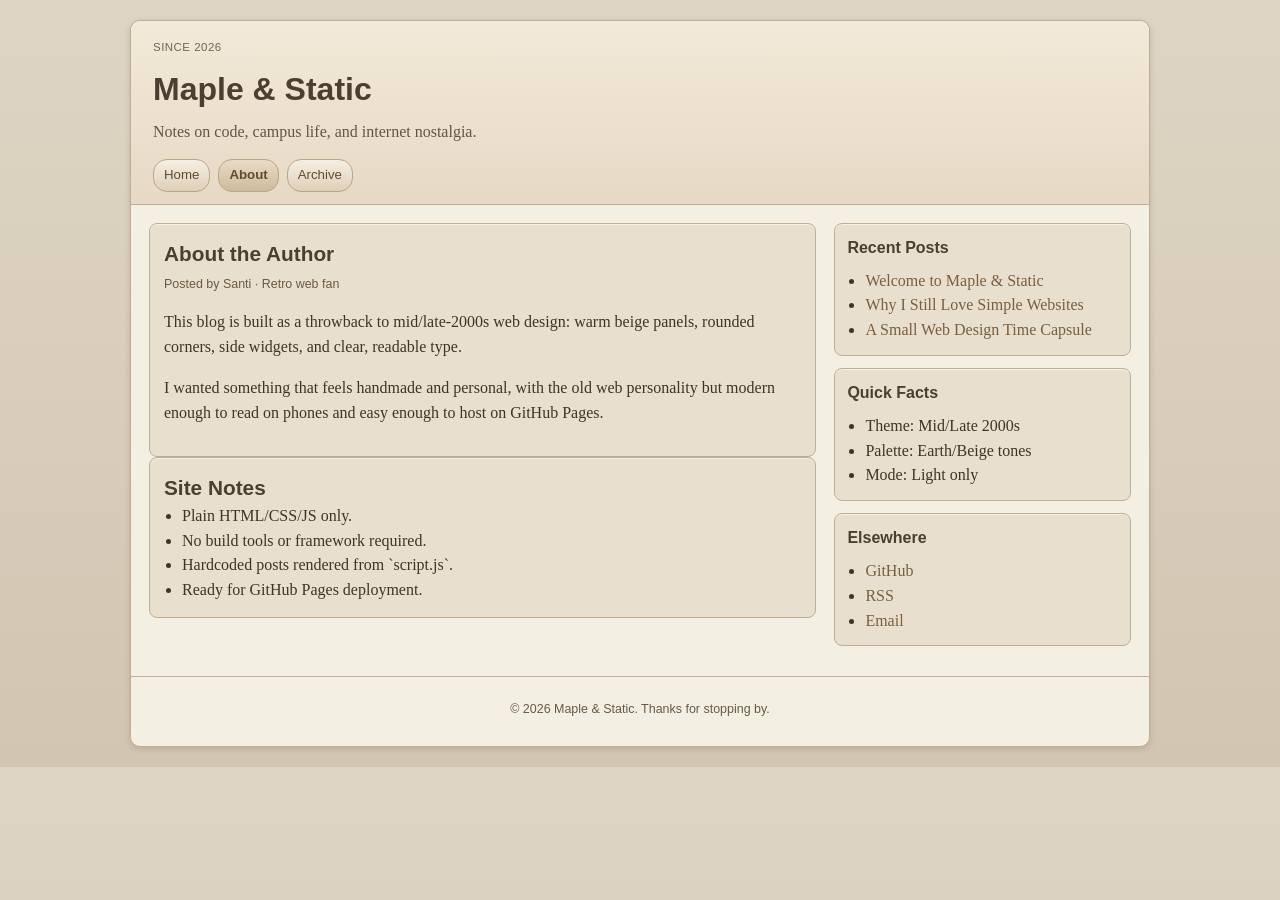
==== about.html @ cbd00a03 "Initial commit for retro-inspired static blog." ====
<!DOCTYPE html>
<html lang="en">
  <head>
    <meta charset="UTF-8" />
    <meta name="viewport" content="width=device-width, initial-scale=1.0" />
    <title>Maple & Static | About</title>
    <link rel="stylesheet" href="styles.css" />
  </head>
  <body>
    <div class="page-shell">
      <header class="site-header">
        <p class="small-meta">Since 2026</p>
        <h1>Maple &amp; Static</h1>
        <p class="tagline">Notes on code, campus life, and internet nostalgia.</p>
        <nav class="top-nav" aria-label="Main">
          <a href="index.html">Home</a>
          <a href="about.html" aria-current="page">About</a>
          <a href="archive.html">Archive</a>
        </nav>
      </header>

      <main class="layout">
        <section class="content">
          <article class="post-card">
            <header>
              <h2>About the Author</h2>
              <p class="post-meta">Posted by Santi · Retro web fan</p>
            </header>
            <p>
              This blog is built as a throwback to mid/late-2000s web design:
              warm beige panels, rounded corners, side widgets, and clear, readable type.
            </p>
            <p>
              I wanted something that feels handmade and personal, with the old web personality
              but modern enough to read on phones and easy enough to host on GitHub Pages.
            </p>
          </article>

          <article class="post-card">
            <header>
              <h2>Site Notes</h2>
            </header>
            <ul class="notes-list">
              <li>Plain HTML/CSS/JS only.</li>
              <li>No build tools or framework required.</li>
              <li>Hardcoded posts rendered from `script.js`.</li>
              <li>Ready for GitHub Pages deployment.</li>
            </ul>
          </article>
        </section>

        <aside class="sidebar" aria-label="Sidebar widgets">
          <section class="widget">
            <h3>Recent Posts</h3>
            <ul class="recent-posts-widget" data-limit="5"></ul>
          </section>

          <section class="widget">
            <h3>Quick Facts</h3>
            <ul>
              <li>Theme: Mid/Late 2000s</li>
              <li>Palette: Earth/Beige tones</li>
              <li>Mode: Light only</li>
            </ul>
          </section>

          <section class="widget">
            <h3>Elsewhere</h3>
            <ul>
              <li><a href="#">GitHub</a></li>
              <li><a href="#">RSS</a></li>
              <li><a href="#">Email</a></li>
            </ul>
          </section>
        </aside>
      </main>

      <footer class="site-footer">
        <p>&copy; 2026 Maple &amp; Static. Thanks for stopping by.</p>
      </footer>
    </div>
    <script src="script.js"></script>
  </body>
</html>
---- styles.css ----
:root {
  --bg: #d8cfbf;
  --panel: #f4efe3;
  --panel-strong: #e9dfce;
  --border: #bfae94;
  --text: #3e3528;
  --heading: #4a3f30;
  --link: #795f3f;
  --link-hover: #5e472d;
}

* {
  box-sizing: border-box;
}

body {
  margin: 0;
  background: linear-gradient(#dfd5c4, #d2c6b2);
  color: var(--text);
  font-family: Georgia, "Times New Roman", serif;
  line-height: 1.55;
}

a {
  color: var(--link);
  text-decoration: none;
}

a:hover {
  color: var(--link-hover);
  text-decoration: underline;
}

.page-shell {
  width: min(1020px, 94%);
  margin: 20px auto;
  background: var(--panel);
  border: 1px solid var(--border);
  border-radius: 10px;
  box-shadow: 0 1px 0 #f9f5ed inset, 0 2px 6px rgba(72, 50, 24, 0.18);
}

.site-header {
  padding: 18px 22px 12px;
  border-bottom: 1px solid var(--border);
  background: linear-gradient(#f3e9d8, #e6dac6);
  border-radius: 10px 10px 0 0;
}

.small-meta {
  margin: 0;
  font-family: Verdana, Arial, sans-serif;
  font-size: 0.72rem;
  letter-spacing: 0.04em;
  text-transform: uppercase;
  color: #73644f;
}

h1,
h2,
h3 {
  color: var(--heading);
  font-family: "Trebuchet MS", Verdana, Arial, sans-serif;
}

.site-header h1 {
  margin: 8px 0 6px;
}

.tagline {
  margin: 0 0 14px;
  color: #645541;
}

.top-nav {
  display: flex;
  flex-wrap: wrap;
  gap: 8px;
}

.top-nav a {
  display: inline-block;
  padding: 5px 10px;
  border: 1px solid #b9a588;
  border-radius: 14px;
  background: linear-gradient(#f6efe3, #dfcfb8);
  font-family: Verdana, Arial, sans-serif;
  font-size: 0.83rem;
  color: #5f4b30;
}

.top-nav a[aria-current="page"] {
  background: linear-gradient(#e9dbc6, #cfbb9d);
  font-weight: 700;
}

.layout {
  display: grid;
  grid-template-columns: 2.25fr 1fr;
  gap: 18px;
  padding: 18px;
}

.module,
.post-card,
.widget {
  border: 1px solid var(--border);
  border-radius: 8px;
  background: var(--panel-strong);
  box-shadow: 0 1px 0 #f7f1e8 inset;
}

.module {
  padding: 14px;
  margin-bottom: 14px;
}

.module-title {
  margin: 0 0 7px;
}

.module-intro {
  margin: 0;
}

.posts-list {
  display: grid;
  gap: 14px;
}

.post-card {
  padding: 14px;
}

.post-card h2 {
  margin: 0;
  font-size: 1.3rem;
}

.post-body p {
  margin: 0 0 12px;
}

.post-meta {
  margin-top: 5px;
  font-family: Verdana, Arial, sans-serif;
  font-size: 0.78rem;
  color: #6b5a44;
}

.read-more {
  display: inline-block;
  margin-top: 8px;
  padding: 4px 8px;
  border-radius: 12px;
  background: #efe2cd;
  border: 1px solid #c0ab8a;
  font-family: Verdana, Arial, sans-serif;
  font-size: 0.8rem;
}

.widget {
  padding: 12px;
  margin-bottom: 12px;
}

.widget h3 {
  margin: 0 0 8px;
  font-size: 1rem;
}

.widget ul {
  margin: 0;
  padding-left: 18px;
}

.tiny-text {
  margin: 6px 0 0;
  font-family: Verdana, Arial, sans-serif;
  font-size: 0.72rem;
  color: #6f5f48;
}

.rss-dot {
  color: #cc6f1d;
}

.tags {
  display: flex;
  flex-wrap: wrap;
  gap: 6px;
}

.tags a {
  background: #efe3d1;
  border: 1px solid #bfa98a;
  border-radius: 10px;
  padding: 2px 7px;
  font-family: Verdana, Arial, sans-serif;
  font-size: 0.78rem;
}

.tags a.big {
  font-size: 0.95rem;
}

.counter-digits {
  margin: 0;
  display: inline-block;
  padding: 5px 8px;
  background: #292929;
  color: #8cff8c;
  font-family: "Courier New", Courier, monospace;
  border: 1px solid #111;
  letter-spacing: 0.08em;
}

.mono-inline {
  font-family: "Courier New", Courier, monospace;
  font-size: 0.88rem;
}

.notes-list {
  margin: 0;
  padding-left: 18px;
}

.site-footer {
  padding: 10px 18px 14px;
  border-top: 1px solid var(--border);
  text-align: center;
  font-family: Verdana, Arial, sans-serif;
  font-size: 0.78rem;
  color: #6a5942;
}

@media (max-width: 860px) {
  .layout {
    grid-template-columns: 1fr;
  }
}
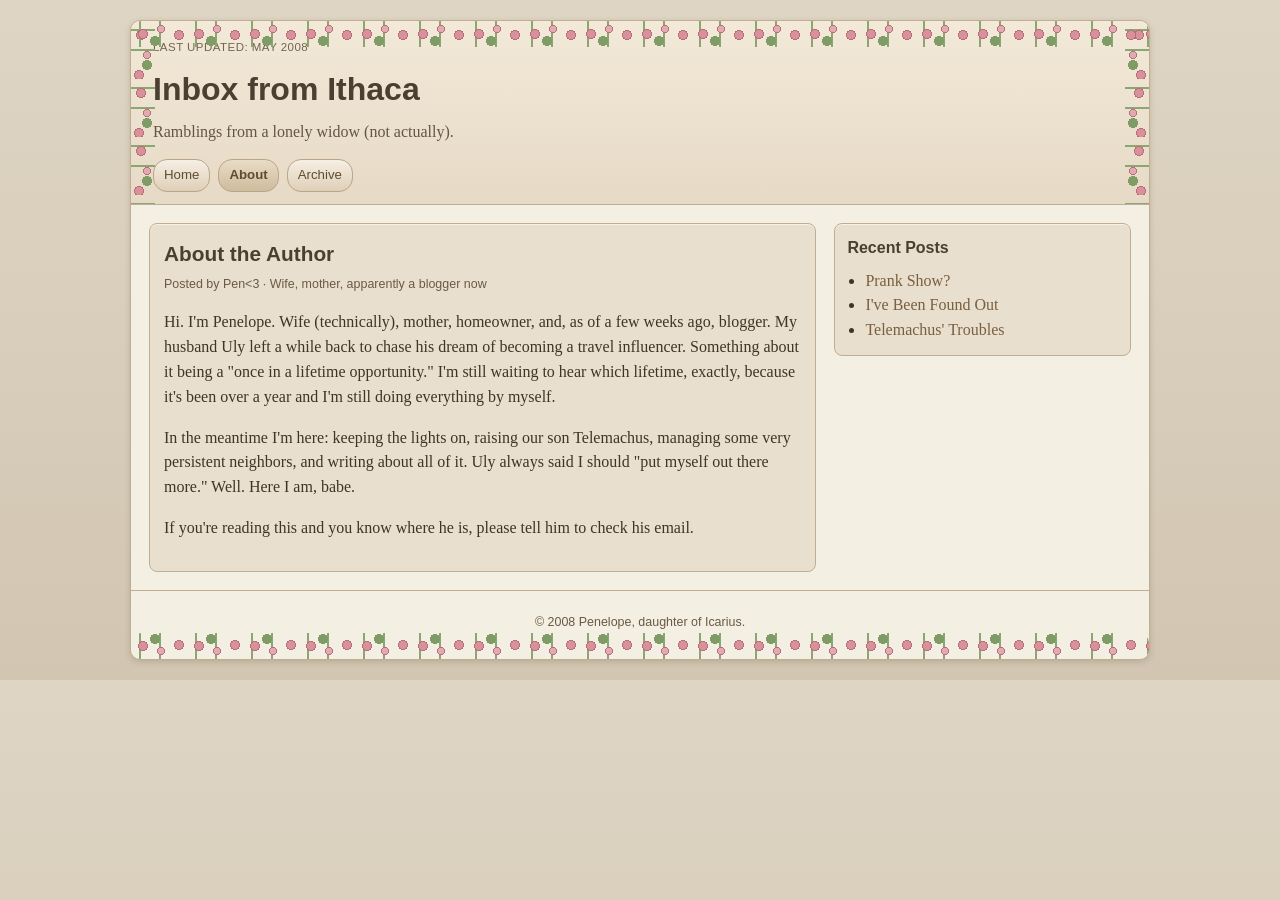
==== commit ce68d175: "submission" ====
--- a/about.html
+++ b/about.html
@@ -3,15 +3,15 @@
   <head>
     <meta charset="UTF-8" />
     <meta name="viewport" content="width=device-width, initial-scale=1.0" />
-    <title>Maple & Static | About</title>
+    <title>Inbox from Ithaca | About</title>
     <link rel="stylesheet" href="styles.css" />
   </head>
   <body>
     <div class="page-shell">
       <header class="site-header">
-        <p class="small-meta">Since 2026</p>
-        <h1>Maple &amp; Static</h1>
-        <p class="tagline">Notes on code, campus life, and internet nostalgia.</p>
+        <p class="small-meta">Last updated: May 2008</p>
+        <h1>Inbox from Ithaca</h1>
+        <p class="tagline">Ramblings from a lonely widow (not actually).</p>
         <nav class="top-nav" aria-label="Main">
           <a href="index.html">Home</a>
           <a href="about.html" aria-current="page">About</a>
@@ -24,59 +24,35 @@
           <article class="post-card">
             <header>
               <h2>About the Author</h2>
-              <p class="post-meta">Posted by Santi · Retro web fan</p>
+              <p class="post-meta">Posted by Pen&lt;3 · Wife, mother, apparently a blogger now</p>
             </header>
             <p>
-              This blog is built as a throwback to mid/late-2000s web design:
-              warm beige panels, rounded corners, side widgets, and clear, readable type.
+              Hi. I'm Penelope. Wife (technically), mother, homeowner, and, as of a few weeks ago, blogger.
+              My husband Uly left a while back to chase his dream of becoming a travel influencer.
+              Something about it being a "once in a lifetime opportunity." I'm still waiting to hear
+              which lifetime, exactly, because it's been over a year and I'm still doing everything by myself.
             </p>
             <p>
-              I wanted something that feels handmade and personal, with the old web personality
-              but modern enough to read on phones and easy enough to host on GitHub Pages.
+              In the meantime I'm here: keeping the lights on, raising our son Telemachus,
+              managing some very persistent neighbors, and writing about all of it.
+              Uly always said I should "put myself out there more." Well. Here I am, babe.
             </p>
-          </article>
-
-          <article class="post-card">
-            <header>
-              <h2>Site Notes</h2>
-            </header>
-            <ul class="notes-list">
-              <li>Plain HTML/CSS/JS only.</li>
-              <li>No build tools or framework required.</li>
-              <li>Hardcoded posts rendered from `script.js`.</li>
-              <li>Ready for GitHub Pages deployment.</li>
-            </ul>
+            <p>
+              If you're reading this and you know where he is, please tell him to check his email.
+            </p>
           </article>
         </section>
 
         <aside class="sidebar" aria-label="Sidebar widgets">
           <section class="widget">
             <h3>Recent Posts</h3>
-            <ul class="recent-posts-widget" data-limit="5"></ul>
-          </section>
-
-          <section class="widget">
-            <h3>Quick Facts</h3>
-            <ul>
-              <li>Theme: Mid/Late 2000s</li>
-              <li>Palette: Earth/Beige tones</li>
-              <li>Mode: Light only</li>
-            </ul>
-          </section>
-
-          <section class="widget">
-            <h3>Elsewhere</h3>
-            <ul>
-              <li><a href="#">GitHub</a></li>
-              <li><a href="#">RSS</a></li>
-              <li><a href="#">Email</a></li>
-            </ul>
+            <ul class="recent-posts-widget" data-limit="3"></ul>
           </section>
         </aside>
       </main>
 
       <footer class="site-footer">
-        <p>&copy; 2026 Maple &amp; Static. Thanks for stopping by.</p>
+        <p>&copy; 2008 Penelope, daughter of Icarius.</p>
       </footer>
     </div>
     <script src="script.js"></script>
--- a/styles.css
+++ b/styles.css
@@ -32,15 +32,76 @@
 }
 
 .page-shell {
+  position: relative;
   width: min(1020px, 94%);
   margin: 20px auto;
   background: var(--panel);
   border: 1px solid var(--border);
   border-radius: 10px;
   box-shadow: 0 1px 0 #f9f5ed inset, 0 2px 6px rgba(72, 50, 24, 0.18);
+  overflow: hidden;
+}
+
+.page-shell::before,
+.page-shell::after {
+  content: "";
+  position: absolute;
+  left: 0;
+  width: 100%;
+  height: 26px;
+  pointer-events: none;
+  z-index: 5;
+  background-image:
+    radial-gradient(circle at 12px 13px, #d8909a 0 4px, #ba6d78 4px 5px, transparent 5px),
+    radial-gradient(circle at 30px 8px, #e1a9b1 0 3px, #ba6d78 3px 4px, transparent 4px),
+    radial-gradient(circle at 48px 14px, #d8909a 0 4px, #ba6d78 4px 5px, transparent 5px),
+    radial-gradient(circle at 24px 20px, #7f9c67 0 5px, transparent 5px),
+    linear-gradient(90deg, transparent 0 8px, #8aa772 8px 10px, transparent 10px 28px, #8aa772 28px 30px, transparent 30px 100%);
+  background-size: 56px 26px;
+  background-repeat: repeat-x;
+}
+
+.page-shell::before {
+  top: 0;
+  border-radius: 10px 10px 0 0;
+}
+
+.page-shell::after {
+  bottom: 0;
+  transform: scaleY(-1);
+  border-radius: 0 0 10px 10px;
+}
+
+.site-header::before,
+.site-header::after {
+  content: "";
+  position: absolute;
+  top: 0;
+  bottom: 0;
+  width: 24px;
+  pointer-events: none;
+  z-index: 4;
+  background-image:
+    radial-gradient(circle at 10px 14px, #d8909a 0 4px, #ba6d78 4px 5px, transparent 5px),
+    radial-gradient(circle at 16px 34px, #e1a9b1 0 3px, #ba6d78 3px 4px, transparent 4px),
+    radial-gradient(circle at 8px 54px, #d8909a 0 4px, #ba6d78 4px 5px, transparent 5px),
+    radial-gradient(circle at 16px 44px, #7f9c67 0 5px, transparent 5px),
+    linear-gradient(180deg, transparent 0 8px, #8aa772 8px 10px, transparent 10px 28px, #8aa772 28px 30px, transparent 30px 100%);
+  background-size: 24px 58px;
+  background-repeat: repeat-y;
+}
+
+.site-header::before {
+  left: 0;
+}
+
+.site-header::after {
+  right: 0;
+  transform: scaleX(-1);
 }
 
 .site-header {
+  position: relative;
   padding: 18px 22px 12px;
   border-bottom: 1px solid var(--border);
   background: linear-gradient(#f3e9d8, #e6dac6);
@@ -192,27 +253,47 @@
 }
 
 .tags a {
+  display: inline-flex;
+  align-items: center;
+  justify-content: center;
   background: #efe3d1;
   border: 1px solid #bfa98a;
   border-radius: 10px;
-  padding: 2px 7px;
-  font-family: Verdana, Arial, sans-serif;
-  font-size: 0.78rem;
+  min-height: 34px;
+  padding: 4px 14px;
+  line-height: 1;
+  font-family: Verdana, Arial, sans-serif;
+  font-size: 0.72rem;
+  font-weight: 600;
 }
 
 .tags a.big {
-  font-size: 0.95rem;
+  font-size: 0.9rem;
 }
 
 .counter-digits {
   margin: 0;
-  display: inline-block;
-  padding: 5px 8px;
-  background: #292929;
-  color: #8cff8c;
+  display: inline-flex;
+  gap: 4px;
+  padding: 6px;
+  background: linear-gradient(#e9dcc8, #d6c0a1);
+  color: #4f3d28;
   font-family: "Courier New", Courier, monospace;
-  border: 1px solid #111;
-  letter-spacing: 0.08em;
+  font-size: 0.9rem;
+  border: 1px solid #ad9679;
+  border-radius: 4px;
+  box-shadow: 0 1px 0 #f7efdf inset, 0 0 0 1px #cab493;
+  text-shadow: 0 1px 0 #f8f1e4;
+}
+
+.counter-digit-box {
+  min-width: 14px;
+  text-align: center;
+  padding: 2px 3px;
+  border: 1px solid #ad9679;
+  border-radius: 2px;
+  background: linear-gradient(#f5eddf, #e4d2b8);
+  box-shadow: 0 1px 0 #fff9ef inset;
 }
 
 .mono-inline {
@@ -234,6 +315,46 @@
   color: #6a5942;
 }
 
+.comments-section {
+  margin-top: 18px;
+  padding-top: 14px;
+  border-top: 1px dashed var(--border);
+}
+
+.comments-title {
+  margin: 0 0 12px;
+  font-size: 1rem;
+}
+
+.comment {
+  padding: 10px 12px;
+  margin-bottom: 10px;
+  border: 1px solid var(--border);
+  border-radius: 6px;
+  background: var(--panel);
+}
+
+.comment:last-child {
+  margin-bottom: 0;
+}
+
+.comment-meta {
+  margin: 0 0 5px;
+  font-family: Verdana, Arial, sans-serif;
+  font-size: 0.75rem;
+  color: #6b5a44;
+}
+
+.comment-author {
+  font-weight: 700;
+  color: var(--link);
+}
+
+.comment-text {
+  margin: 0;
+  font-size: 0.9rem;
+}
+
 @media (max-width: 860px) {
   .layout {
     grid-template-columns: 1fr;
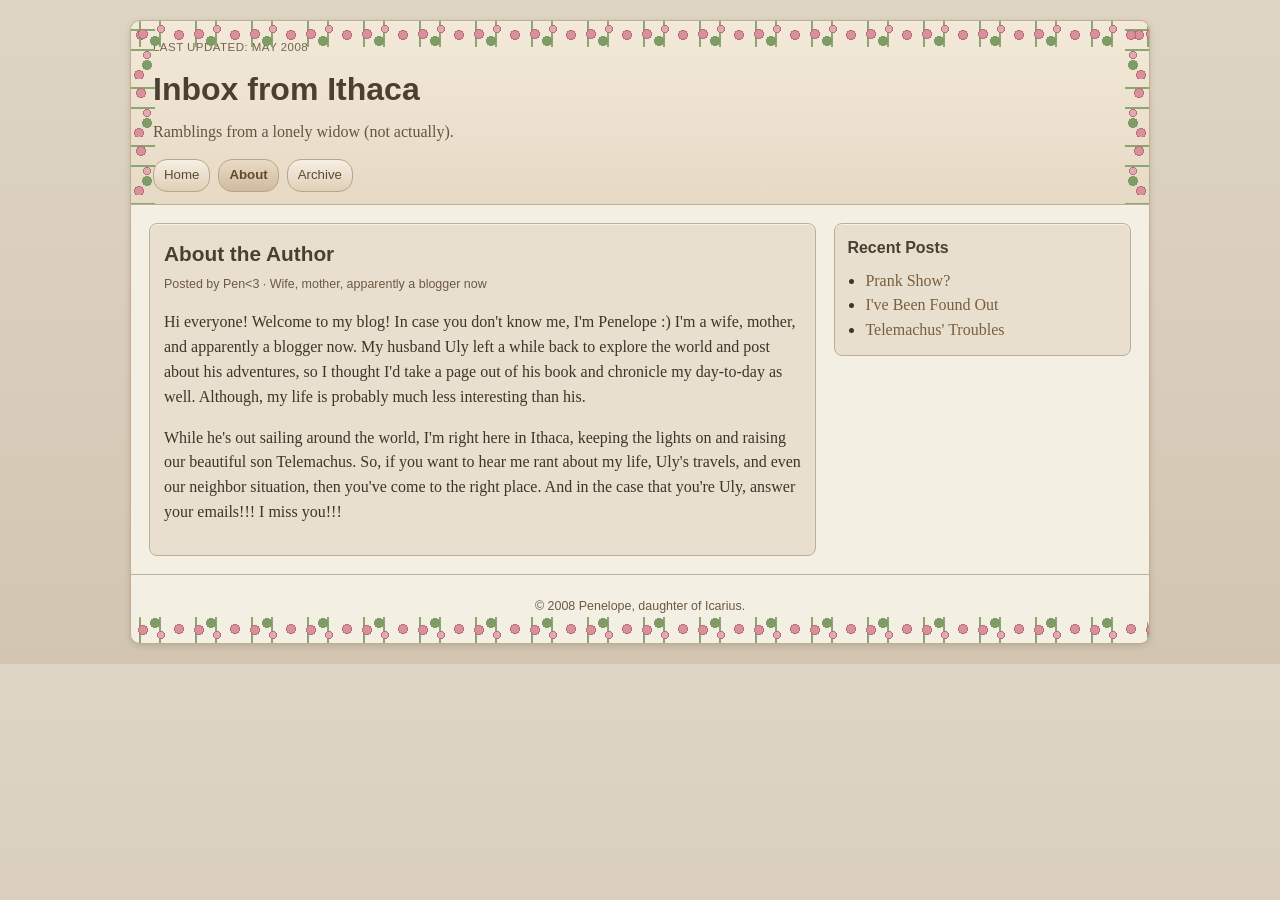
==== commit d277d777: "final submission" ====
--- a/about.html
+++ b/about.html
@@ -27,18 +27,15 @@
               <p class="post-meta">Posted by Pen&lt;3 · Wife, mother, apparently a blogger now</p>
             </header>
             <p>
-              Hi. I'm Penelope. Wife (technically), mother, homeowner, and, as of a few weeks ago, blogger.
-              My husband Uly left a while back to chase his dream of becoming a travel influencer.
-              Something about it being a "once in a lifetime opportunity." I'm still waiting to hear
-              which lifetime, exactly, because it's been over a year and I'm still doing everything by myself.
+              Hi everyone! Welcome to my blog! In case you don't know me, I'm Penelope :) I'm a wife, mother, and apparently a blogger now. My husband Uly left a
+              while back to explore the world and post about his adventures, so I thought I'd take a page out of his book and chronicle my day-to-day as well. Although,
+              my life is probably much less interesting than his.
             </p>
             <p>
-              In the meantime I'm here: keeping the lights on, raising our son Telemachus,
-              managing some very persistent neighbors, and writing about all of it.
-              Uly always said I should "put myself out there more." Well. Here I am, babe.
-            </p>
+              While he's out sailing around the world, I'm right here in Ithaca, keeping the lights on and raising our beautiful son
+              Telemachus. So, if you want to hear me rant about my life, Uly's travels, and even our neighbor situation,
+              then you've come to the right place. And in the case that you're Uly, answer your emails!!! I miss you!!!
             <p>
-              If you're reading this and you know where he is, please tell him to check his email.
             </p>
           </article>
         </section>
